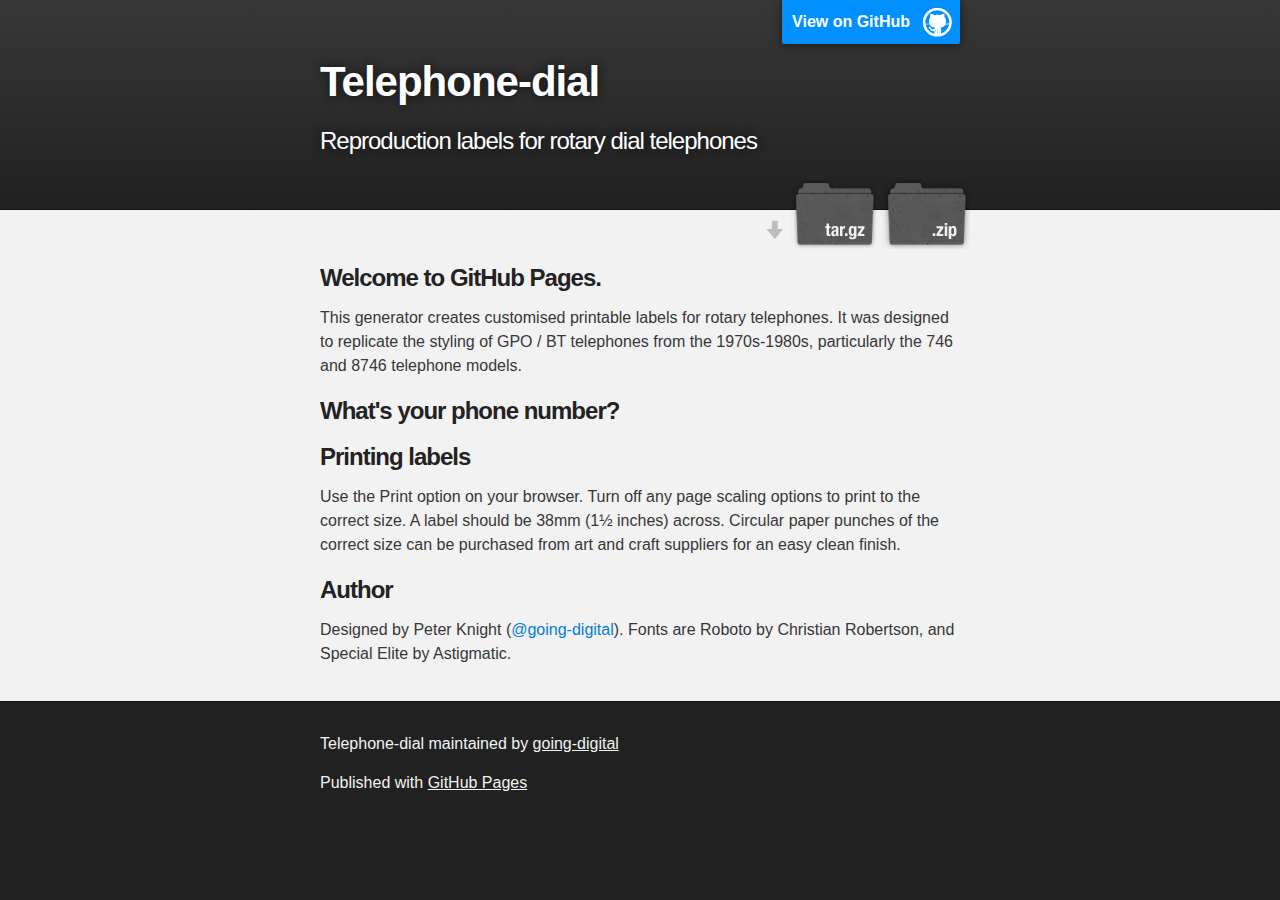
==== index.html @ 8f4ef090 "Create gh-pages branch via GitHub" ====
<!DOCTYPE html>
<html>

  <head>
    <meta charset='utf-8'>
    <meta http-equiv="X-UA-Compatible" content="chrome=1">
    <meta name="description" content="Telephone-dial : Reproduction labels for rotary dial telephones">

    <link rel="stylesheet" type="text/css" media="screen" href="stylesheets/stylesheet.css">

    <title>Telephone-dial</title>
  </head>

  <body>

    <!-- HEADER -->
    <div id="header_wrap" class="outer">
        <header class="inner">
          <a id="forkme_banner" href="https://github.com/going-digital/telephone-dial">View on GitHub</a>

          <h1 id="project_title">Telephone-dial</h1>
          <h2 id="project_tagline">Reproduction labels for rotary dial telephones</h2>

            <section id="downloads">
              <a class="zip_download_link" href="https://github.com/going-digital/telephone-dial/zipball/master">Download this project as a .zip file</a>
              <a class="tar_download_link" href="https://github.com/going-digital/telephone-dial/tarball/master">Download this project as a tar.gz file</a>
            </section>
        </header>
    </div>

    <!-- MAIN CONTENT -->
    <div id="main_content_wrap" class="outer">
      <section id="main_content" class="inner">
        <h3>
<a id="welcome-to-github-pages" class="anchor" href="#welcome-to-github-pages" aria-hidden="true"><span class="octicon octicon-link"></span></a>Welcome to GitHub Pages.</h3>

<p>This generator creates customised printable labels for rotary telephones. It was designed to replicate the styling of GPO / BT telephones from the 1970s-1980s, particularly the 746 and 8746 telephone models.</p>

<h3>
<a id="whats-your-phone-number" class="anchor" href="#whats-your-phone-number" aria-hidden="true"><span class="octicon octicon-link"></span></a>What's your phone number?</h3>

<h3>
<a id="printing-labels" class="anchor" href="#printing-labels" aria-hidden="true"><span class="octicon octicon-link"></span></a>Printing labels</h3>

<p>Use the Print option on your browser. Turn off any page scaling options to print to the correct size. A label should be 38mm (1½ inches) across. Circular paper punches of the correct size can be purchased from art and craft suppliers for an easy clean finish.</p>

<h3>
<a id="author" class="anchor" href="#author" aria-hidden="true"><span class="octicon octicon-link"></span></a>Author</h3>

<p>Designed by Peter Knight (<a href="https://github.com/going-digital" class="user-mention">@going-digital</a>). Fonts are Roboto by Christian Robertson, and Special Elite by Astigmatic.</p>
      </section>
    </div>

    <!-- FOOTER  -->
    <div id="footer_wrap" class="outer">
      <footer class="inner">
        <p class="copyright">Telephone-dial maintained by <a href="https://github.com/going-digital">going-digital</a></p>
        <p>Published with <a href="https://pages.github.com">GitHub Pages</a></p>
      </footer>
    </div>

    

  </body>
</html>
---- stylesheets/stylesheet.css ----
/*******************************************************************************
Slate Theme for GitHub Pages
by Jason Costello, @jsncostello
*******************************************************************************/

@import url(github-light.css);

/*******************************************************************************
MeyerWeb Reset
*******************************************************************************/

html, body, div, span, applet, object, iframe,
h1, h2, h3, h4, h5, h6, p, blockquote, pre,
a, abbr, acronym, address, big, cite, code,
del, dfn, em, img, ins, kbd, q, s, samp,
small, strike, strong, sub, sup, tt, var,
b, u, i, center,
dl, dt, dd, ol, ul, li,
fieldset, form, label, legend,
table, caption, tbody, tfoot, thead, tr, th, td,
article, aside, canvas, details, embed,
figure, figcaption, footer, header, hgroup,
menu, nav, output, ruby, section, summary,
time, mark, audio, video {
  margin: 0;
  padding: 0;
  border: 0;
  font: inherit;
  vertical-align: baseline;
}

/* HTML5 display-role reset for older browsers */
article, aside, details, figcaption, figure,
footer, header, hgroup, menu, nav, section {
  display: block;
}

ol, ul {
  list-style: none;
}

table {
  border-collapse: collapse;
  border-spacing: 0;
}

/*******************************************************************************
Theme Styles
*******************************************************************************/

body {
  box-sizing: border-box;
  color:#373737;
  background: #212121;
  font-size: 16px;
  font-family: 'Myriad Pro', Calibri, Helvetica, Arial, sans-serif;
  line-height: 1.5;
  -webkit-font-smoothing: antialiased;
}

h1, h2, h3, h4, h5, h6 {
  margin: 10px 0;
  font-weight: 700;
  color:#222222;
  font-family: 'Lucida Grande', 'Calibri', Helvetica, Arial, sans-serif;
  letter-spacing: -1px;
}

h1 {
  font-size: 36px;
  font-weight: 700;
}

h2 {
  padding-bottom: 10px;
  font-size: 32px;
  background: url('../images/bg_hr.png') repeat-x bottom;
}

h3 {
  font-size: 24px;
}

h4 {
  font-size: 21px;
}

h5 {
  font-size: 18px;
}

h6 {
  font-size: 16px;
}

p {
  margin: 10px 0 15px 0;
}

footer p {
  color: #f2f2f2;
}

a {
  text-decoration: none;
  color: #007edf;
  text-shadow: none;

  transition: color 0.5s ease;
  transition: text-shadow 0.5s ease;
  -webkit-transition: color 0.5s ease;
  -webkit-transition: text-shadow 0.5s ease;
  -moz-transition: color 0.5s ease;
  -moz-transition: text-shadow 0.5s ease;
  -o-transition: color 0.5s ease;
  -o-transition: text-shadow 0.5s ease;
  -ms-transition: color 0.5s ease;
  -ms-transition: text-shadow 0.5s ease;
}

a:hover, a:focus {text-decoration: underline;}

footer a {
  color: #F2F2F2;
  text-decoration: underline;
}

em {
  font-style: italic;
}

strong {
  font-weight: bold;
}

img {
  position: relative;
  margin: 0 auto;
  max-width: 739px;
  padding: 5px;
  margin: 10px 0 10px 0;
  border: 1px solid #ebebeb;

  box-shadow: 0 0 5px #ebebeb;
  -webkit-box-shadow: 0 0 5px #ebebeb;
  -moz-box-shadow: 0 0 5px #ebebeb;
  -o-box-shadow: 0 0 5px #ebebeb;
  -ms-box-shadow: 0 0 5px #ebebeb;
}

p img {
  display: inline;
  margin: 0;
  padding: 0;
  vertical-align: middle;
  text-align: center;
  border: none;
}

pre, code {
  width: 100%;
  color: #222;
  background-color: #fff;

  font-family: Monaco, "Bitstream Vera Sans Mono", "Lucida Console", Terminal, monospace;
  font-size: 14px;

  border-radius: 2px;
  -moz-border-radius: 2px;
  -webkit-border-radius: 2px;
}

pre {
  width: 100%;
  padding: 10px;
  box-shadow: 0 0 10px rgba(0,0,0,.1);
  overflow: auto;
}

code {
  padding: 3px;
  margin: 0 3px;
  box-shadow: 0 0 10px rgba(0,0,0,.1);
}

pre code {
  display: block;
  box-shadow: none;
}

blockquote {
  color: #666;
  margin-bottom: 20px;
  padding: 0 0 0 20px;
  border-left: 3px solid #bbb;
}


ul, ol, dl {
  margin-bottom: 15px
}

ul {
  list-style-position: inside;
  list-style: disc;
  padding-left: 20px;
}

ol {
  list-style-position: inside;
  list-style: decimal;
  padding-left: 20px;
}

dl dt {
  font-weight: bold;
}

dl dd {
  padding-left: 20px;
  font-style: italic;
}

dl p {
  padding-left: 20px;
  font-style: italic;
}

hr {
  height: 1px;
  margin-bottom: 5px;
  border: none;
  background: url('../images/bg_hr.png') repeat-x center;
}

table {
  border: 1px solid #373737;
  margin-bottom: 20px;
  text-align: left;
 }

th {
  font-family: 'Lucida Grande', 'Helvetica Neue', Helvetica, Arial, sans-serif;
  padding: 10px;
  background: #373737;
  color: #fff;
 }

td {
  padding: 10px;
  border: 1px solid #373737;
 }

form {
  background: #f2f2f2;
  padding: 20px;
}

/*******************************************************************************
Full-Width Styles
*******************************************************************************/

.outer {
  width: 100%;
}

.inner {
  position: relative;
  max-width: 640px;
  padding: 20px 10px;
  margin: 0 auto;
}

#forkme_banner {
  display: block;
  position: absolute;
  top:0;
  right: 10px;
  z-index: 10;
  padding: 10px 50px 10px 10px;
  color: #fff;
  background: url('../images/blacktocat.png') #0090ff no-repeat 95% 50%;
  font-weight: 700;
  box-shadow: 0 0 10px rgba(0,0,0,.5);
  border-bottom-left-radius: 2px;
  border-bottom-right-radius: 2px;
}

#header_wrap {
  background: #212121;
  background: -moz-linear-gradient(top, #373737, #212121);
  background: -webkit-linear-gradient(top, #373737, #212121);
  background: -ms-linear-gradient(top, #373737, #212121);
  background: -o-linear-gradient(top, #373737, #212121);
  background: linear-gradient(top, #373737, #212121);
}

#header_wrap .inner {
  padding: 50px 10px 30px 10px;
}

#project_title {
  margin: 0;
  color: #fff;
  font-size: 42px;
  font-weight: 700;
  text-shadow: #111 0px 0px 10px;
}

#project_tagline {
  color: #fff;
  font-size: 24px;
  font-weight: 300;
  background: none;
  text-shadow: #111 0px 0px 10px;
}

#downloads {
  position: absolute;
  width: 210px;
  z-index: 10;
  bottom: -40px;
  right: 0;
  height: 70px;
  background: url('../images/icon_download.png') no-repeat 0% 90%;
}

.zip_download_link {
  display: block;
  float: right;
  width: 90px;
  height:70px;
  text-indent: -5000px;
  overflow: hidden;
  background: url(../images/sprite_download.png) no-repeat bottom left;
}

.tar_download_link {
  display: block;
  float: right;
  width: 90px;
  height:70px;
  text-indent: -5000px;
  overflow: hidden;
  background: url(../images/sprite_download.png) no-repeat bottom right;
  margin-left: 10px;
}

.zip_download_link:hover {
  background: url(../images/sprite_download.png) no-repeat top left;
}

.tar_download_link:hover {
  background: url(../images/sprite_download.png) no-repeat top right;
}

#main_content_wrap {
  background: #f2f2f2;
  border-top: 1px solid #111;
  border-bottom: 1px solid #111;
}

#main_content {
  padding-top: 40px;
}

#footer_wrap {
  background: #212121;
}



/*******************************************************************************
Small Device Styles
*******************************************************************************/

@media screen and (max-width: 480px) {
  body {
    font-size:14px;
  }

  #downloads {
    display: none;
  }

  .inner {
    min-width: 320px;
    max-width: 480px;
  }

  #project_title {
  font-size: 32px;
  }

  h1 {
    font-size: 28px;
  }

  h2 {
    font-size: 24px;
  }

  h3 {
    font-size: 21px;
  }

  h4 {
    font-size: 18px;
  }

  h5 {
    font-size: 14px;
  }

  h6 {
    font-size: 12px;
  }

  code, pre {
    min-width: 320px;
    max-width: 480px;
    font-size: 11px;
  }

}
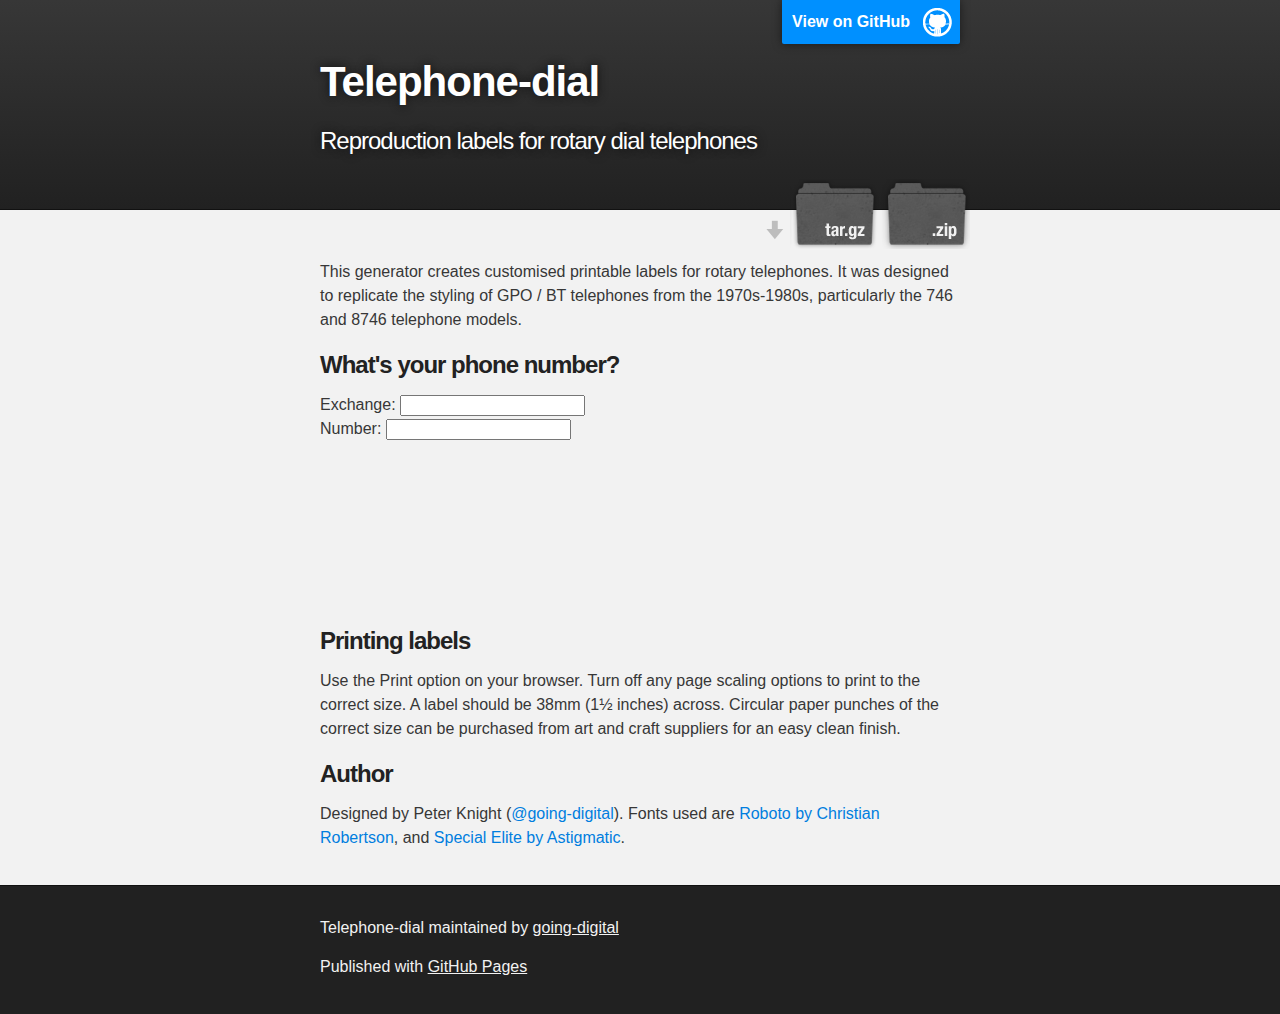
==== commit bb279513: "Initial functional version" ====
--- a/index.html
+++ b/index.html
@@ -2,11 +2,12 @@
 <html>
 
   <head>
-    <meta charset='utf-8'>
+    <meta charset="utf-8">
     <meta http-equiv="X-UA-Compatible" content="chrome=1">
     <meta name="description" content="Telephone-dial : Reproduction labels for rotary dial telephones">
-
+    <link href="https://fonts.googleapis.com/css?family=Roboto+Condensed:700,700italic|Special+Elite" rel="stylesheet" type="text/css">
     <link rel="stylesheet" type="text/css" media="screen" href="stylesheets/stylesheet.css">
+    <link rel="stylesheet" type="text/css" media="all" href="stylesheets/dial.css">
 
     <title>Telephone-dial</title>
   </head>
@@ -18,8 +19,8 @@
         <header class="inner">
           <a id="forkme_banner" href="https://github.com/going-digital/telephone-dial">View on GitHub</a>
 
-          <h1 id="project_title">Telephone-dial</h1>
-          <h2 id="project_tagline">Reproduction labels for rotary dial telephones</h2>
+          <h1 class="ui" id="project_title">Telephone-dial</h1>
+          <h2 class="ui" id="project_tagline">Reproduction labels for rotary dial telephones</h2>
 
             <section id="downloads">
               <a class="zip_download_link" href="https://github.com/going-digital/telephone-dial/zipball/master">Download this project as a .zip file</a>
@@ -31,13 +32,20 @@
     <!-- MAIN CONTENT -->
     <div id="main_content_wrap" class="outer">
       <section id="main_content" class="inner">
-        <h3>
-<a id="welcome-to-github-pages" class="anchor" href="#welcome-to-github-pages" aria-hidden="true"><span class="octicon octicon-link"></span></a>Welcome to GitHub Pages.</h3>
-
 <p>This generator creates customised printable labels for rotary telephones. It was designed to replicate the styling of GPO / BT telephones from the 1970s-1980s, particularly the 746 and 8746 telephone models.</p>
 
 <h3>
 <a id="whats-your-phone-number" class="anchor" href="#whats-your-phone-number" aria-hidden="true"><span class="octicon octicon-link"></span></a>What's your phone number?</h3>
+<p class="ui">
+  Exchange:
+  <input type="text" id="exchange" name="exchange" oninput="updateExchange()">
+  <br>
+  Number:
+  <input type="text" id="number" name="number" oninput="updateNumber()">
+  <br>
+</p>
+
+<svg class="dial"></svg>
 
 <h3>
 <a id="printing-labels" class="anchor" href="#printing-labels" aria-hidden="true"><span class="octicon octicon-link"></span></a>Printing labels</h3>
@@ -47,7 +55,7 @@
 <h3>
 <a id="author" class="anchor" href="#author" aria-hidden="true"><span class="octicon octicon-link"></span></a>Author</h3>
 
-<p>Designed by Peter Knight (<a href="https://github.com/going-digital" class="user-mention">@going-digital</a>). Fonts are Roboto by Christian Robertson, and Special Elite by Astigmatic.</p>
+<p>Designed by Peter Knight (<a href="https://github.com/going-digital" class="user-mention">@going-digital</a>). Fonts used are <a href="https://www.google.com/fonts/specimen/Roboto">Roboto by Christian Robertson</a>, and <a href="https://www.google.com/fonts/specimen/Special%20Elite">Special Elite by Astigmatic</a>.</p>
       </section>
     </div>
 
@@ -59,7 +67,8 @@
       </footer>
     </div>
 
-    
+    <script src="http://d3js.org/d3.v3.min.js"></script>
+    <script src="javascripts/main.js" charset="utf-8"></script>
 
   </body>
 </html>
--- a/stylesheets/dial.css
+++ b/stylesheets/dial.css
@@ -0,0 +1,37 @@
+@media all {
+  .info {
+    font-style:italic;
+    font-variant:normal;
+    font-weight:bold;
+    font-size:3mm;
+    font-family:'Roboto Condensed', sans-serif;
+    letter-spacing:0.15mm;
+    fill:#cbb;
+    text-align:left;
+    text-anchor:left;
+  }
+  .exch {
+    font-style:normal;
+    font-variant:normal;
+    font-weight:900;
+    font-stretch:condensed;
+    font-size:4.1mm;
+    font-family:'Roboto Condensed', sans-serif;
+    text-align:center;
+    text-anchor:middle;
+    fill:#000;
+  }
+  .num {
+    font-style:normal;
+    font-variant:normal;
+    font-weight:normal;
+    font-stretch:normal;
+    font-size:5.5mm;
+    font-family:'Special Elite', monospace;
+    text-align:center;
+    letter-spacing:0.5mm;
+    text-anchor:middle;
+    text-anchor:left;
+    fill:#210;
+  }
+}
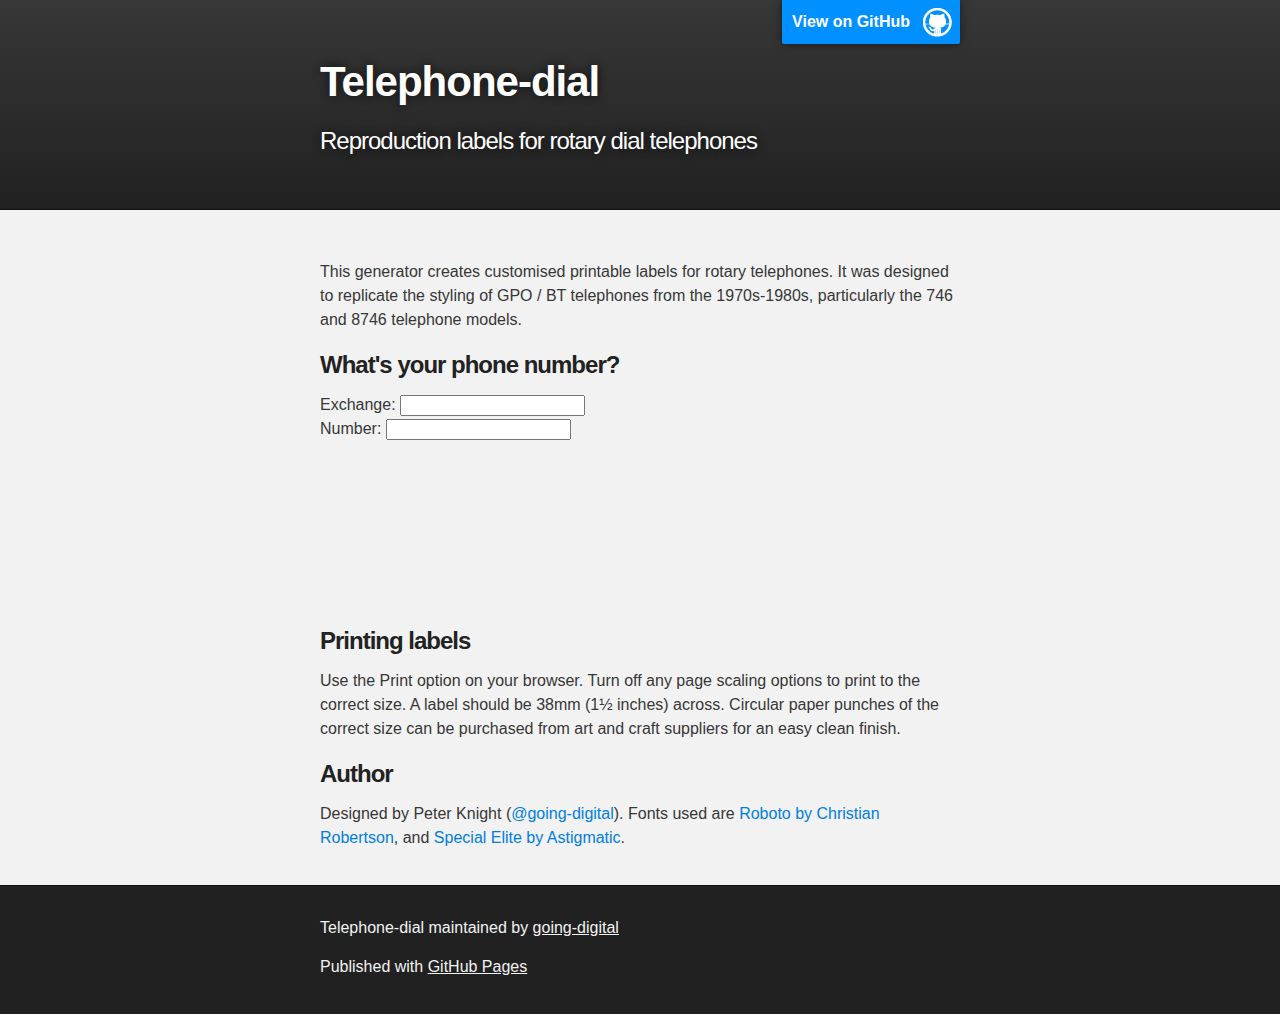
==== commit bab51f10: "Remove misleading download links" ====
--- a/index.html
+++ b/index.html
@@ -22,10 +22,12 @@
           <h1 class="ui" id="project_title">Telephone-dial</h1>
           <h2 class="ui" id="project_tagline">Reproduction labels for rotary dial telephones</h2>
 
+<!--
             <section id="downloads">
               <a class="zip_download_link" href="https://github.com/going-digital/telephone-dial/zipball/master">Download this project as a .zip file</a>
               <a class="tar_download_link" href="https://github.com/going-digital/telephone-dial/tarball/master">Download this project as a tar.gz file</a>
             </section>
+-->
         </header>
     </div>
 
--- a/stylesheets/dial.css
+++ b/stylesheets/dial.css
@@ -6,7 +6,7 @@
     font-size:3mm;
     font-family:'Roboto Condensed', sans-serif;
     letter-spacing:0.15mm;
-    fill:#cbb;
+    fill:#fff;
     text-align:left;
     text-anchor:left;
   }
